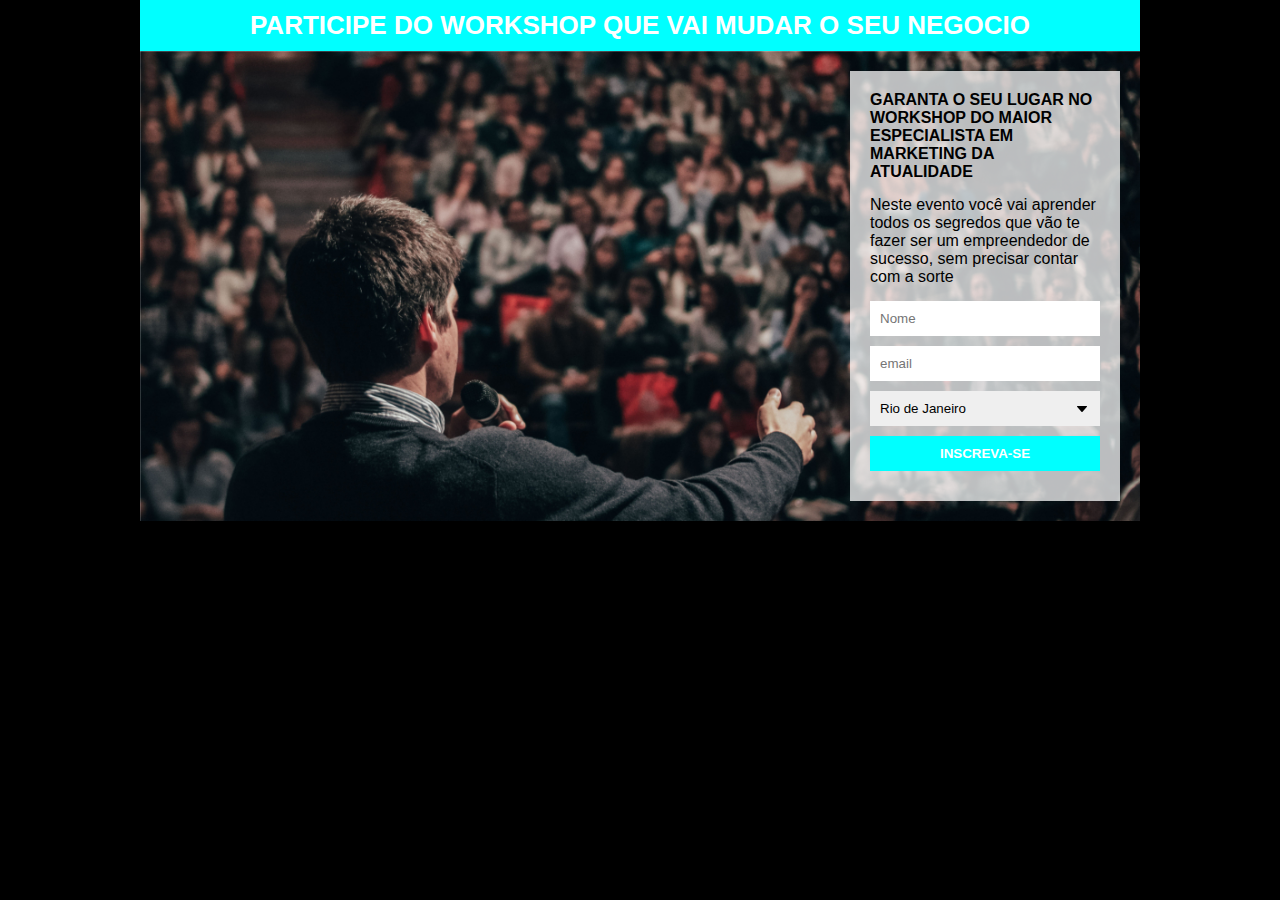
==== desafio 2/index.html @ 74793695 "praticando" ====
<!DOCTYPE html>
<html lang="pt-br">
<head>
    <meta charset="UTF-8">
    <meta http-equiv="X-UA-Compatible" content="IE=edge">
    <meta name="viewport" content="width=device-width, initial-scale=1.0">
    <link rel="shortcut icon" href="imagens/Cópia de ico.png" type="image/png">
    <link rel="stylesheet" href="style.css">
    <title>Workshop</title>
</head>
<body>
    <div class="container">
        <header>
            <h1 class="title">PARTICIPE DO WORKSHOP QUE VAI MUDAR O SEU NEGOCIO</h1>
        </header>
        <section>
            <div class="formcontainer">
                <h2 class="mb">GARANTA O SEU LUGAR NO WORKSHOP DO MAIOR ESPECIALISTA EM MARKETING DA ATUALIDADE</h2>
                <p class="mb">Neste evento você vai aprender todos os segredos que vão te fazer ser um empreendedor de sucesso, sem precisar contar com a sorte</p>
                <form action="">
                    <input type="text" id="name" name="name" placeholder="Nome">
                    <input type="email" id="email" name="email" placeholder="email">
                    <select name="place" id="place">
                        <option value="RJ">Rio de Janeiro</option>
                        <option value="SP">São Paulo</option>
                        <option value="MG">Minas Gerais</option>
                        <option value="ES">Espirito Santo</option>
                    </select>
                    <input type="submit" value="INSCREVA-SE">
                </form>
            </div>
        </section>



    </div>

</body>
</html>
---- desafio 2/style.css ----
@charset "UTF-8";

*{
    margin: 0;
    padding: 0;
}

body{
    font-family: Arial, Helvetica, sans-serif;
    background-color: black;
}

.container{
    max-width: 1000px;
    margin: auto ;
}

header{
    background-color: aqua;
    text-align: center;
    color: white;
    padding: 10px;
}

.title{
    font-size: 26px;
}

section{
    padding: 20px;
    background-image: url(imagens/Cópia\ de\ people.jpg);
    background-size: cover;
    overflow: hidden;
}

.formcontainer{
    max-width: 230px;
    background-color: #ffffffBB;
    padding: 20px;
    float: right;
}

h2{
    font-size: 16px;
}

.mb{
    margin-bottom: 15px;
}

input,select{
    width: 100%;
    box-sizing: border-box;
    padding: 10px;
    border: none;
    margin-bottom: 10px;
}

input[type="submit"]{
    color: white;
    background-color: aqua;
    font-weight: bold;
}

select{
    -moz-appearance: none;
    -webkit-appearance: none;
    appearance: none;
    background-image: url(imagens/Cópia\ de\ arrow.jpg);
    background-repeat: no-repeat;
    background-position-x: calc(100% - 10px);
    background-position-y: center;
}
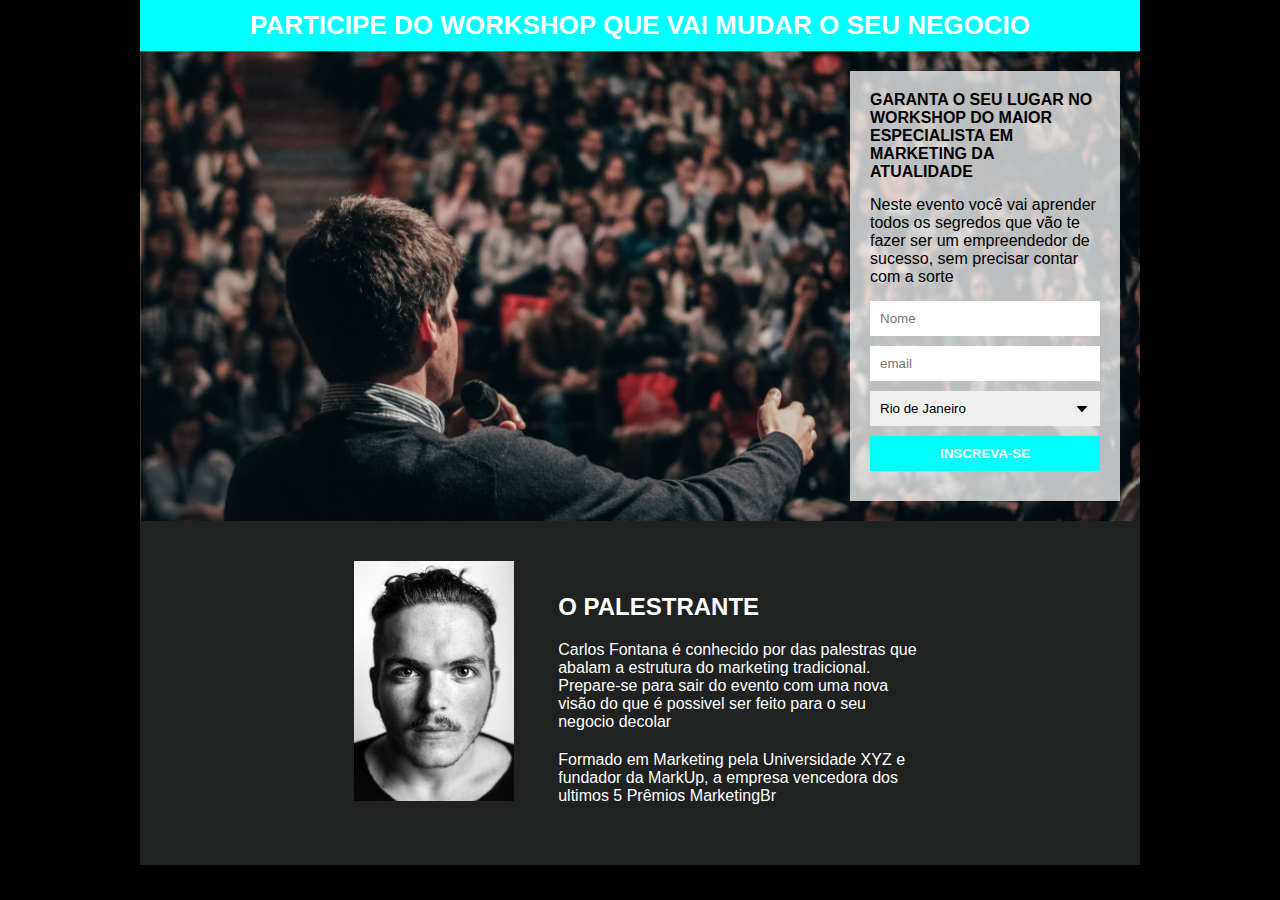
==== commit fe8cad0e: "att" ====
--- a/desafio 2/index.html
+++ b/desafio 2/index.html
@@ -17,7 +17,7 @@
             <div class="formcontainer">
                 <h2 class="mb">GARANTA O SEU LUGAR NO WORKSHOP DO MAIOR ESPECIALISTA EM MARKETING DA ATUALIDADE</h2>
                 <p class="mb">Neste evento você vai aprender todos os segredos que vão te fazer ser um empreendedor de sucesso, sem precisar contar com a sorte</p>
-                <form action="">
+                <form action="post">
                     <input type="text" id="name" name="name" placeholder="Nome">
                     <input type="email" id="email" name="email" placeholder="email">
                     <select name="place" id="place">
@@ -30,7 +30,15 @@
                 </form>
             </div>
         </section>
+        <footer>
+            <img class="picture" src="imagens/Cópia de face.jpg" alt="foto do rosto">
+            <div class="description">
+                <h3>O PALESTRANTE</h3>
+                <p>Carlos Fontana é conhecido por das palestras que abalam a estrutura do marketing tradicional. Prepare-se para sair do evento com uma nova visão do que é possivel ser feito para o seu negocio decolar</p>
+                <p>Formado em Marketing pela Universidade XYZ e fundador da MarkUp, a empresa vencedora dos ultimos 5 Prêmios MarketingBr</p>
 
+            </div>
+        </footer>
 
 
     </div>
--- a/desafio 2/style.css
+++ b/desafio 2/style.css
@@ -70,4 +70,30 @@
     background-repeat: no-repeat;
     background-position-x: calc(100% - 10px);
     background-position-y: center;
+}
+
+.picture{
+    width: 160px;
+}
+
+footer{
+    background-color: #202121;
+    padding: 40px;
+    text-align: center;
+}
+
+.description{
+    display: inline-block;
+    color: white;
+    max-width: 40%;
+    margin-left: 40px;
+    text-align: left;
+}
+
+.description p, .description h3{
+    margin-bottom: 20px;
+}
+
+.description h3{
+    font-size: 24px;
 }